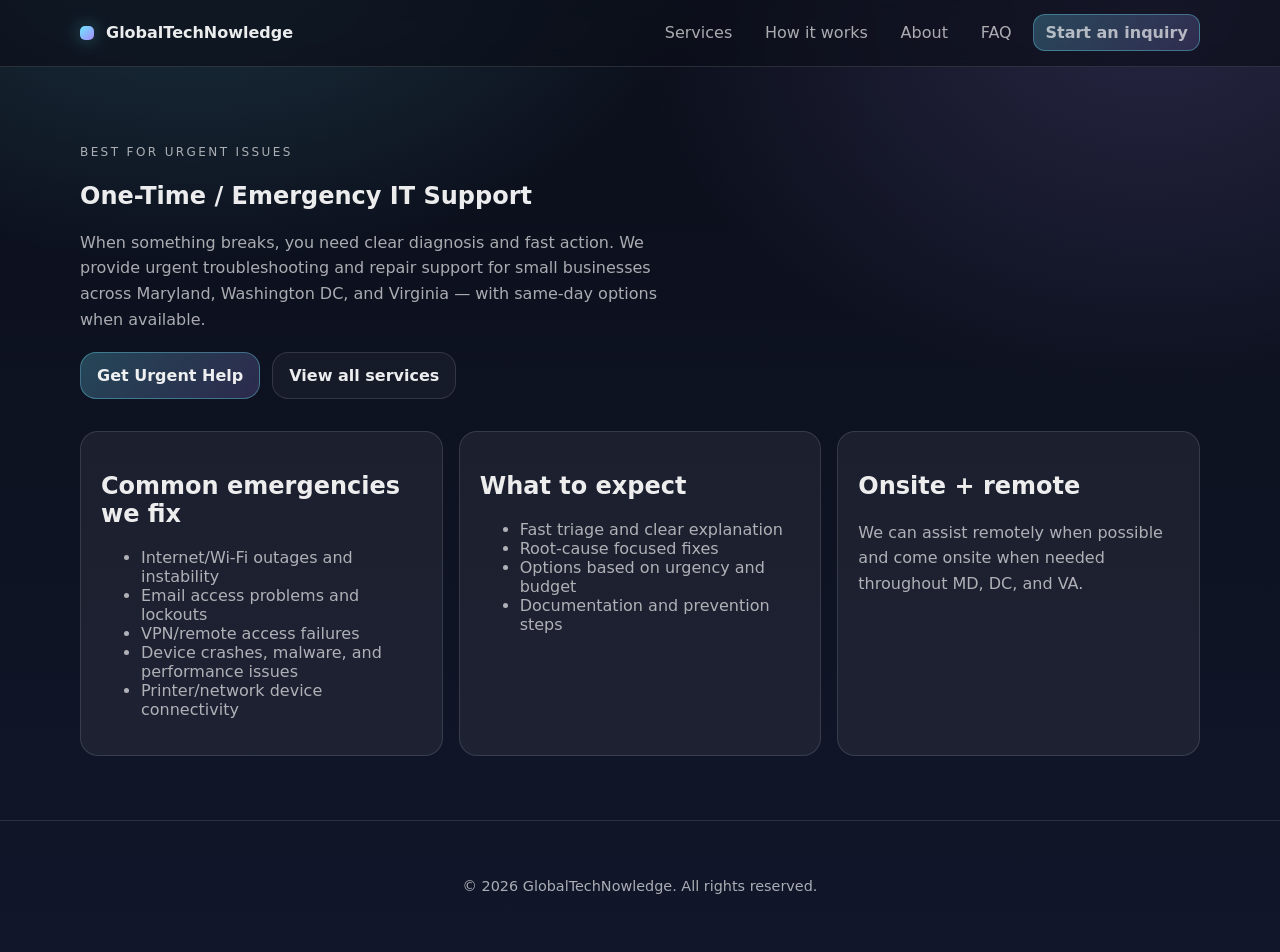
==== emergency-it-support.html @ 4322dbe9 "Add files via upload" ====
<!doctype html>
<html lang="en">
<head>
  <meta charset="utf-8" />
  <meta name="viewport" content="width=device-width,initial-scale=1" />
  <title>One-Time & Emergency IT Support | GlobalTechNowledge</title>
  <meta name="description" content="Urgent one-time IT support for outages, Wi-Fi issues, access problems, and broken systems. Same-day options when available in MD, DC, and VA." />
  <link rel="canonical" href="https://globaltechnowledge.com/emergency-it-support.html" />
  <link rel="stylesheet" href="./styles.css" />
</head>

<body>
  <a class="skip-link" href="#main">Skip to content</a>

  <header class="site-header">
    <div class="container nav">
      <a class="brand" href="./"><span class="brand-mark" aria-hidden="true"></span><span>GlobalTechNowledge</span></a>
      <nav class="nav-links" id="navLinks" aria-label="Primary">
        <a href="./#services">Services</a>
        <a href="./#how">How it works</a>
        <a href="./#about">About</a>
        <a href="./#faq">FAQ</a>
        <a class="btn btn-primary" href="./#inquiry">Start an inquiry</a>
      </nav>
    </div>
  </header>

  <main id="main">
    <section class="section">
      <div class="container">
        <p class="eyebrow">Best for urgent issues</p>
        <h1>One-Time / Emergency IT Support</h1>
        <p class="subhead">
          When something breaks, you need clear diagnosis and fast action. We provide urgent troubleshooting and repair support for small businesses
          across Maryland, Washington DC, and Virginia — with same-day options when available.
        </p>

        <div class="cta-row">
          <a class="btn btn-primary" href="./#inquiry" data-lane="One-Time / Emergency">Get Urgent Help</a>
          <a class="btn btn-ghost" href="./#services">View all services</a>
        </div>

        <div class="cards-grid">
          <div class="service-card">
            <h2>Common emergencies we fix</h2>
            <ul class="muted">
              <li>Internet/Wi-Fi outages and instability</li>
              <li>Email access problems and lockouts</li>
              <li>VPN/remote access failures</li>
              <li>Device crashes, malware, and performance issues</li>
              <li>Printer/network device connectivity</li>
            </ul>
          </div>
          <div class="service-card">
            <h2>What to expect</h2>
            <ul class="muted">
              <li>Fast triage and clear explanation</li>
              <li>Root-cause focused fixes</li>
              <li>Options based on urgency and budget</li>
              <li>Documentation and prevention steps</li>
            </ul>
          </div>
          <div class="service-card">
            <h2>Onsite + remote</h2>
            <p class="muted">
              We can assist remotely when possible and come onsite when needed throughout MD, DC, and VA.
            </p>
          </div>
        </div>
      </div>
    </section>
  </main>

  <footer class="footer">
    <div class="container">
      <p class="small muted">© <span id="year"></span> GlobalTechNowledge. All rights reserved.</p>
    </div>
  </footer>

  <script src="./script.js" defer></script>
</body>
</html>
---- styles.css ----
/* GlobalTechnowledge - Modern, Professional, Business-Friendly */

:root {
  --bg: #0b0f1a;
  --bg-alt: #11162a;
  --card: rgba(255,255,255,0.06);
  --border: rgba(255,255,255,0.12);
  --text: rgba(255,255,255,0.92);
  --muted: rgba(255,255,255,0.65);

  --primary: #6ee7ff;
  --secondary: #a78bfa;
  --danger: #ff6b6b;

  --radius: 18px;
  --radius-lg: 24px;
  --shadow: 0 20px 50px rgba(0,0,0,0.5);
  --max-width: 1120px;
}

* { box-sizing: border-box; }

html { scroll-behavior: smooth; }

body {
  margin: 0;
  font-family: Inter, system-ui, -apple-system, Segoe UI, Roboto, Arial, sans-serif;
  background:
    radial-gradient(900px 600px at 15% -10%, rgba(110,231,255,0.18), transparent 60%),
    radial-gradient(800px 600px at 90% 0%, rgba(167,139,250,0.18), transparent 65%),
    linear-gradient(180deg, var(--bg), var(--bg-alt));
  color: var(--text);
}

a { color: inherit; text-decoration: none; }
p { line-height: 1.6; }

.container {
  width: min(var(--max-width), calc(100% - 2rem));
  margin-inline: auto;
}

/* Header */
.site-header {
  position: sticky;
  top: 0;
  z-index: 50;
  background: rgba(11,15,26,0.65);
  backdrop-filter: blur(10px);
  border-bottom: 1px solid var(--border);
}

.nav {
  display: flex;
  align-items: center;
  justify-content: space-between;
  padding: 0.9rem 0;
}

.brand {
  display: flex;
  align-items: center;
  gap: 0.75rem;
  font-weight: 700;
}

.brand-mark {
  width: 14px;
  height: 14px;
  border-radius: 5px;
  background: linear-gradient(135deg, var(--primary), var(--secondary));
  box-shadow: 0 0 18px rgba(110,231,255,0.4);
}

.nav-links {
  display: flex;
  align-items: center;
  gap: 0.65rem; /* was 1rem */;
}

.nav-links a {
  padding: 0.5rem 0.7rem;
  border-radius: 12px;
  color: var(--muted);
}

.nav-links a:hover {
  background: rgba(255,255,255,0.05);
  color: var(--text);
}

/* Buttons */
.btn {
  display: inline-flex;
  align-items: center;
  justify-content: center;
  padding: 0.8rem 1rem;
  border-radius: 16px;
  border: 1px solid var(--border);
  background: rgba(255,255,255,0.05);
  font-weight: 600;
  cursor: pointer;
  transition: transform .15s ease, background .15s ease;
}

.btn:hover {
  transform: translateY(-1px);
  background: rgba(255,255,255,0.08);
}

.btn-primary {
  background: linear-gradient(135deg, rgba(110,231,255,0.25), rgba(167,139,250,0.2));
  border-color: rgba(110,231,255,0.35);
}

.btn-secondary {
  border-color: rgba(167,139,250,0.35);
}

.btn-ghost {
  background: rgba(255,255,255,0.04);
}

/* Hero */
.hero {
  padding: 5rem 0 3rem;
}

.hero-grid {
  display: grid;
  grid-template-columns: 1.2fr 0.8fr;
  gap: 2rem;
}

.eyebrow {
  color: var(--muted);
  text-transform: uppercase;
  letter-spacing: 0.2em;
  font-size: 0.75rem;
}

.hero h1 {
  font-size: clamp(2rem, 3.4vw, 3.1rem);
  margin: 0.8rem 0;
}

.subhead {
  color: var(--muted);
  max-width: 60ch;
}

.cta-row {
  display: flex;
  flex-wrap: wrap;
  gap: 0.75rem;
  margin-top: 1.25rem;
}

/* Sections */
.section {
  padding: 4rem 0;
}

.section-alt {
  background: rgba(255,255,255,0.02);
  border-top: 1px solid var(--border);
  border-bottom: 1px solid var(--border);
}

.cards-grid {
  display: grid;
  grid-template-columns: repeat(3,1fr);
  gap: 1rem;
  margin-top: 2rem;
}

.service-card {
  background: var(--card);
  border: 1px solid var(--border);
  border-radius: var(--radius);
  padding: 1.25rem;
}

.service-card h3 {
  margin-top: 0;
}

.muted { color: var(--muted); }

/* Contact */
.contact-grid {
  display: grid;
  grid-template-columns: 1fr 1fr;
  gap: 2rem;
}

form {
  background: var(--card);
  border: 1px solid var(--border);
  border-radius: var(--radius-lg);
  padding: 1.5rem;
}

label {
  display: block;
  font-weight: 600;
  margin-bottom: 0.75rem;
}

input, textarea, select {
  width: 100%;
  margin-top: 0.35rem;
  padding: 0.7rem 0.8rem;
  border-radius: 12px;
  border: 1px solid var(--border);
  background: rgba(0,0,0,0.25);
  color: var(--text);
}

textarea { resize: vertical; }

button { margin-top: 1rem; width: 100%; }

/* Footer */
.footer {
  padding: 2.5rem 0;
  text-align: center;
  border-top: 1px solid var(--border);
}

.small { font-size: 0.9rem; }

/* Responsive */
@media (max-width: 900px) {
  .hero-grid,
  .contact-grid {
    grid-template-columns: 1fr;
  }

  .cards-grid {
    grid-template-columns: repeat(2,1fr);
  }
}

@media (max-width: 600px) {
  .cards-grid {
    grid-template-columns: 1fr;
  }
}
/* =========================
   Accessibility helpers
   ========================= */

/* Screen-reader only text (hide visually) */
.sr-only {
  position: absolute !important;
  width: 1px;
  height: 1px;
  padding: 0;
  margin: -1px;
  overflow: hidden;
  clip: rect(0, 0, 0, 0);
  white-space: nowrap;
  border: 0;
}

/* Skip-to-content link (hidden unless focused) */
.skip-link {
  position: absolute;
  left: -9999px;
  top: auto;
  width: 1px;
  height: 1px;
  overflow: hidden;
}

.skip-link:focus {
  left: 1rem;
  top: 1rem;
  width: auto;
  height: auto;
  padding: 0.75rem 1rem;
  background: rgba(0, 0, 0, 0.85);
  color: #fff;
  border-radius: 12px;
  z-index: 10000;
}
/* Keep top nav items on one line */
.nav-links a {
  white-space: nowrap;
}
.nav {
  flex-wrap: nowrap;
}
/* =========================
   How it works – inline numbering
   ========================= */

.how-card {
  display: flex;
  flex-direction: column;
}

.how-header {
  display: flex;
  align-items: baseline;
  gap: 0.4rem;
}

.how-num {
  font-weight: 800;
  font-size: 0.95rem;
  color: rgba(110, 231, 255, 0.9);
  letter-spacing: 0.08em;
}

.how-num::after {
  content: ".";
  margin-left: 0.1rem;
}

.how-card h3 {
  margin: 0;
  font-size: 1.05rem;
}

.how-card p {
  margin-top: 0.4rem;
  color: var(--muted);
}

/* Force-hide honeypot spam trap field */
.honeypot {
  display: none !important;
}

/* =========================
   Form submit button states
   ========================= */

button[disabled] {
  opacity: 0.45;
  cursor: not-allowed;
  filter: grayscale(40%);
}

button.ready {
  opacity: 1;
  filter: none;
  box-shadow: 0 0 0 rgba(110,231,255,0);
  transition: box-shadow 0.25s ease, transform 0.15s ease;
}

button.ready:hover {
  box-shadow: 0 0 22px rgba(110,231,255,0.45);
  transform: translateY(-1px);
}

#submitBtn:disabled {
  opacity: 0.45;
  cursor: not-allowed;
  filter: grayscale(40%);
}

#submitBtn.ready {
  opacity: 1;
  filter: none;
}

#submitBtn.ready:hover {
  box-shadow: 0 0 22px rgba(110,231,255,0.45);
  transform: translateY(-1px);
}

/* =========================
   Parallax background
   ========================= */

.parallax {
  position: relative;
  background-image: url("./images/hero-bg.webp"); /* <-- your image */
  background-size: cover;
  background-position: center;
  background-repeat: no-repeat;
  background-attachment: fixed;
}

/* Dark overlay so text stays readable */
.parallax-overlay {
  position: absolute;
  inset: 0;
  background: linear-gradient(
    180deg,
    rgba(7, 20, 73, 0.45),
    rgba(5, 8, 20, 0.30)
  );
  z-index: 0;
}

/* Ensure content sits above overlay */
.parallax > .container {
  position: relative;
  z-index: 1;
}

@media (max-width: 768px) {
  .parallax {
    background-attachment: scroll;
  }
}

/* =========================
   Inquiry section background image
   ========================= */

.contact-parallax {
  position: relative;
  overflow: hidden;
  padding-top: 5rem;
  padding-bottom: 5rem;
}

.contact-parallax::after {
  content: "";
  position: absolute;
  inset: -40px 0; /* give room for movement */
  background-image: url("./images/bottom-bg.webp");
  background-size: cover;
  background-position: center;
  background-repeat: no-repeat;

  transform: translateY(var(--parallaxOffset, 0px));
  will-change: transform;
  z-index: 0;
}


/* Overlay for readability */
.contact-parallax::before {
  content: "";
  position: absolute;
  inset: 0;
  background: linear-gradient(
    180deg,
    rgba(5, 8, 20, 0.55),
    rgba(5, 8, 20, 0.75)
  );
  z-index: 1;
}

/* Content above */
.contact-parallax .container {
  position: relative;
  z-index: 2;
}


@media (max-width: 768px) {
  .contact-parallax {
    background-attachment: scroll;
  }
}


/* Overlay so text/cards remain readable */
.contact-parallax::before {
  content: "";
  position: absolute;
  inset: 0;
  background: linear-gradient(
    180deg,
    rgba(5, 8, 20, 0.55),
    rgba(5, 8, 20, 0.75)
  );
  z-index: 0;
}

/* Ensure section content is above overlay */
.contact-parallax .container {
  position: relative;
  z-index: 1;
}
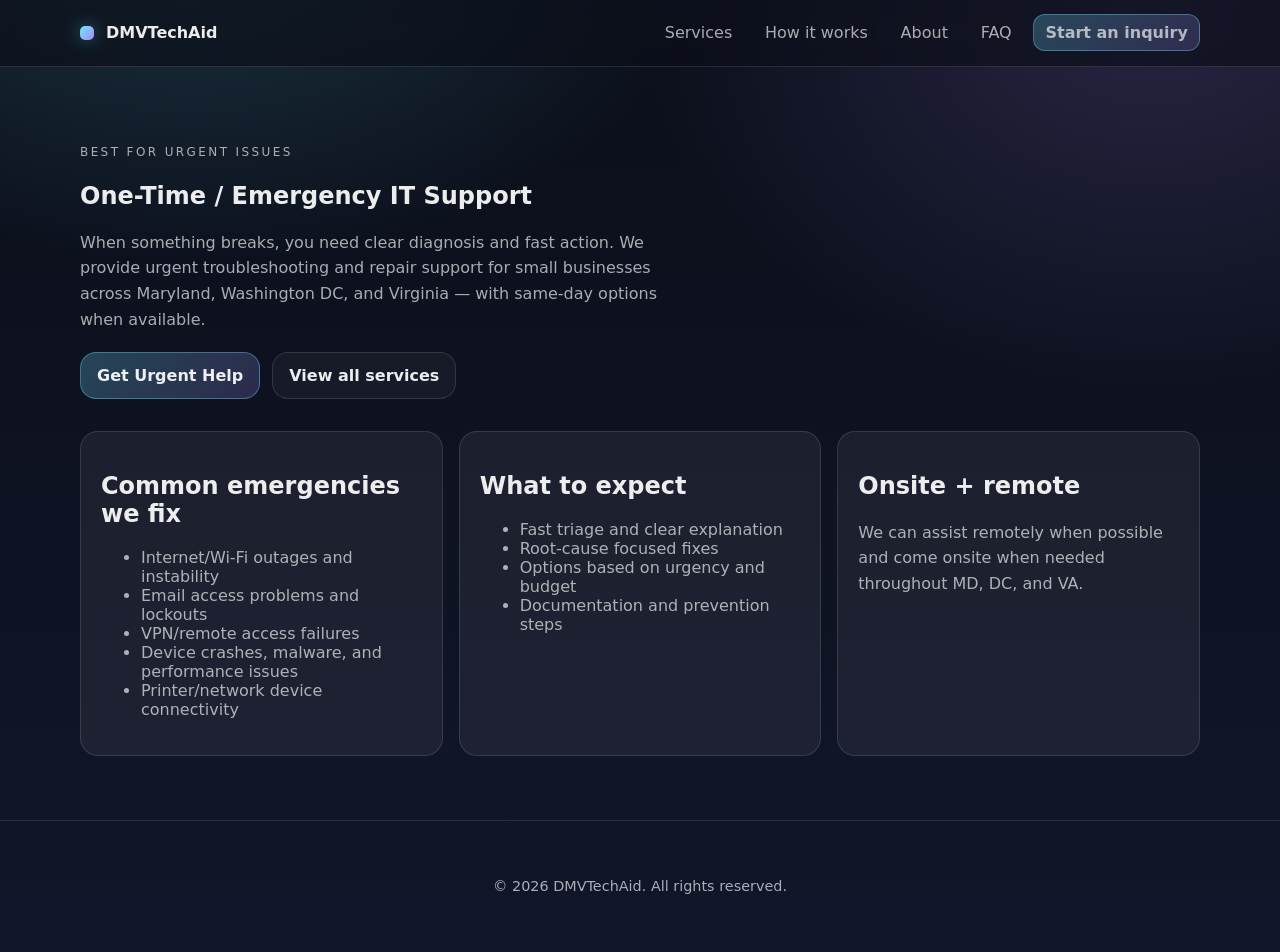
==== commit b71aaf06: "updating company name" ====
--- a/emergency-it-support.html
+++ b/emergency-it-support.html
@@ -3,9 +3,9 @@
 <head>
   <meta charset="utf-8" />
   <meta name="viewport" content="width=device-width,initial-scale=1" />
-  <title>One-Time & Emergency IT Support | GlobalTechNowledge</title>
+  <title>One-Time & Emergency IT Support | DMVTechAid</title>
   <meta name="description" content="Urgent one-time IT support for outages, Wi-Fi issues, access problems, and broken systems. Same-day options when available in MD, DC, and VA." />
-  <link rel="canonical" href="https://globaltechnowledge.com/emergency-it-support.html" />
+  <link rel="canonical" href="https://dmvtechaid.com/emergency-it-support.html" />
   <link rel="stylesheet" href="./styles.css" />
 </head>
 
@@ -14,7 +14,7 @@
 
   <header class="site-header">
     <div class="container nav">
-      <a class="brand" href="./"><span class="brand-mark" aria-hidden="true"></span><span>GlobalTechNowledge</span></a>
+      <a class="brand" href="./"><span class="brand-mark" aria-hidden="true"></span><span>DMVTechAid</span></a>
       <nav class="nav-links" id="navLinks" aria-label="Primary">
         <a href="./#services">Services</a>
         <a href="./#how">How it works</a>
@@ -73,7 +73,7 @@
 
   <footer class="footer">
     <div class="container">
-      <p class="small muted">© <span id="year"></span> GlobalTechNowledge. All rights reserved.</p>
+      <p class="small muted">© <span id="year"></span> DMVTechAid. All rights reserved.</p>
     </div>
   </footer>
 
